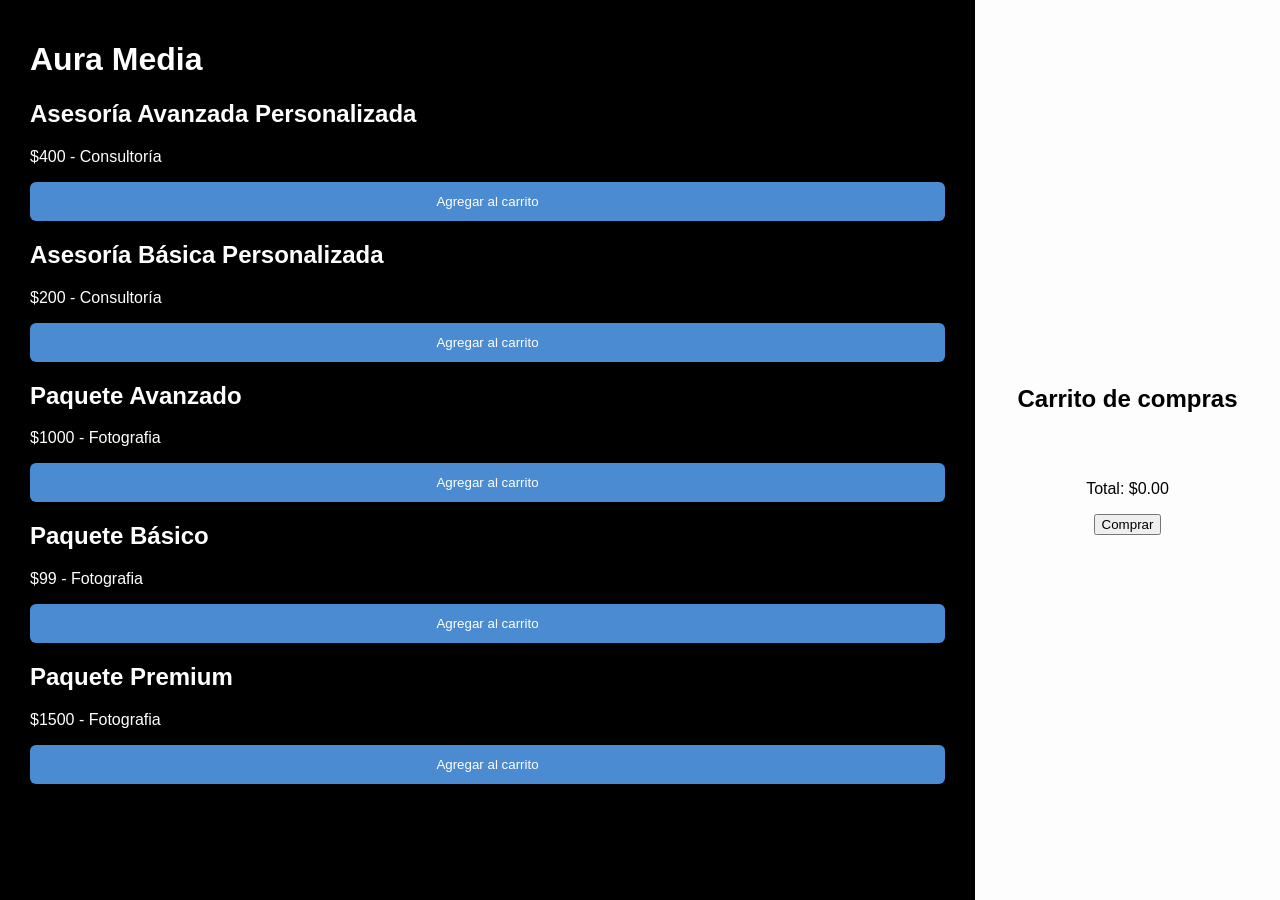
==== leccion3/Proyecto/index.html @ dc43cdec "ad project leccion 3" ====
<!DOCTYPE html>
<html lang="en">
<head>
    <meta charset="UTF-8">
    <meta name="viewport" content="width=device-width, initial-scale=1.0">
    <title>App de compras mejorada</title>
    <link rel="stylesheet" href="main.css">
</head>
<body>
    <div class="container-principal">
        <div class="container-productos" id="paquetes-container">
             <h1>Aura Media</h1>
            <div class="producto">
                <h2>Paquete Basico</h2>
                <p> 100 fotos</p>
                <button class="btn-agregar" data-producto-id="1">Agregar al carrito</button>
            </div>
            <div class="producto">
                <h2>Paquete Avanzado</h2>
                <p> 200 fotos</p>
                <button class="btn-agregar" data-producto-id="2">Agregar al carrito</button>
            </div>
                <div class="producto">
                    <h2>Paquete Premium</h2>
                    <p> 300 fotos</p>
                    <button class="btn-agregar" data-producto-id="3">Agregar al carrito</button>
                </div>

        </div>

        <div class="container-carrito">
            <h2>Carrito de compras</h2>
            <ul id="carrito-lista"></ul>
            <p>Total: $<span id="total">0.00</span></p>
            <button id="btn-comprar">Comprar</button>
        </div>
    </div>
    
    <script src="app.js"></script>
</body>
</html>
---- leccion3/Proyecto/main.css ----
body {
    background-color: #000000;
    font-family: Arial, sans-serif;
    margin: 0;
    padding: 0px;
    height: 100vh;
}

.container-principal {
    display: flex;
    color: #ffffff;
    border-radius: 8px;
    height: 100vh;
}

.container-productos {
    flex: 3;
    gap: 20px;
    justify-content: center;
    padding: 20px 30px;
    background-color: rgb(0, 0, 0);
}

.container-carrito {
    flex: 1;
    background-color: rgb(253, 253, 253);
    color: #000000;
    display: flex;
    flex-direction: column;     
    justify-content: center;
    align-items: center;
    
}

.paquetes {
    background: rgb(0, 0, 0);
    padding: 20px;
    margin: 10px;
    border-radius: 8px;
    box-shadow: 0 2px 10px rgba(0,0,0,0.1);
}

.btn-agregar {
    background: #4a8bd1;
    color: white;
    border: none;
    padding: 12px 24px;
    border-radius: 6px;
    cursor: pointer;
    width: 100%;
}
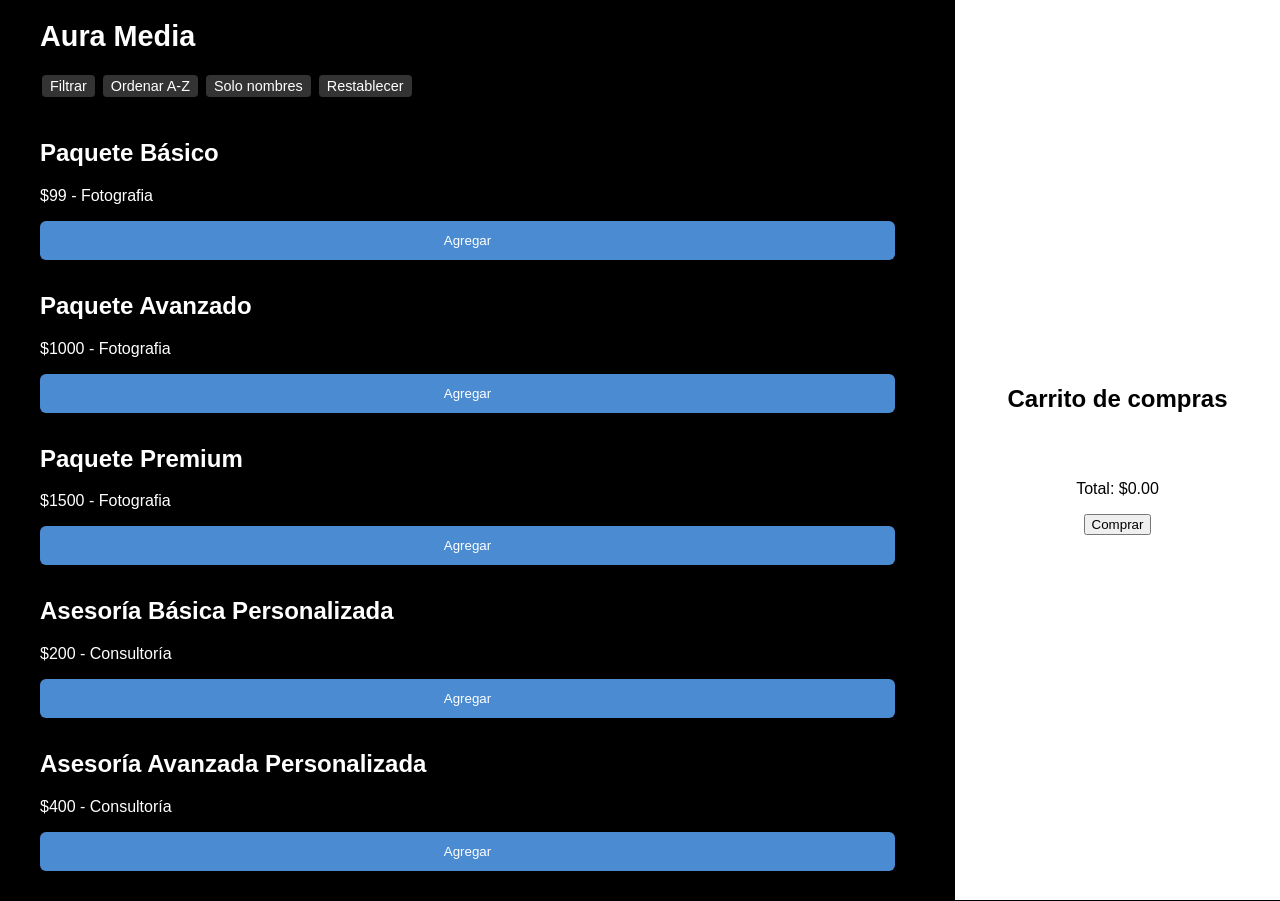
==== commit 5620f0ec: "add project lesson 3" ====
--- a/leccion3/Proyecto/index.html
+++ b/leccion3/Proyecto/index.html
@@ -1,41 +1,41 @@
-<!DOCTYPE html>
-<html lang="en">
-<head>
-    <meta charset="UTF-8">
-    <meta name="viewport" content="width=device-width, initial-scale=1.0">
+<!doctype html>
+<html lang="es">
+  <head>
+    <meta charset="UTF-8" />
+    <meta name="viewport" content="width=device-width, initial-scale=1.0" />
     <title>App de compras mejorada</title>
-    <link rel="stylesheet" href="main.css">
-</head>
-<body>
+    <link rel="stylesheet" href="main.css" />
+  </head>
+  <body>
     <div class="container-principal">
-        <div class="container-productos" id="paquetes-container">
-             <h1>Aura Media</h1>
-            <div class="producto">
-                <h2>Paquete Basico</h2>
-                <p> 100 fotos</p>
-                <button class="btn-agregar" data-producto-id="1">Agregar al carrito</button>
-            </div>
-            <div class="producto">
-                <h2>Paquete Avanzado</h2>
-                <p> 200 fotos</p>
-                <button class="btn-agregar" data-producto-id="2">Agregar al carrito</button>
-            </div>
-                <div class="producto">
-                    <h2>Paquete Premium</h2>
-                    <p> 300 fotos</p>
-                    <button class="btn-agregar" data-producto-id="3">Agregar al carrito</button>
-                </div>
+      <!-- Contenedor de productos y filtros -->
+      <div class="container-productos" id="paquetes-container">
+        <h1>Aura Media</h1>
+        <div class="filtros">
+          <button onclick="filtrarEconomicos()">
+             Filtrar 
+          </button>
+          <button onclick="ordenarAlfabeticamente()">
+             Ordenar A-Z 
+          </button>
+          <button onclick="generarListaNombres()">
+             Solo nombres 
+          </button>
+          <button onclick="mostrarPaquetes(paquetes)">Restablecer</button>
+          <div id="lista-nombres-map"></div>
+        </div>
+        <div id="lista-productos"></div>
+      </div>
 
-        </div>
+      <!-- Contenedor del carrito -->
+      <div class="container-carrito">
+        <h2>Carrito de compras</h2>
+        <ul id="carrito-lista"></ul>
+        <p>Total: $<span id="total">0.00</span></p>
+        <button id="btn-comprar">Comprar</button>
+      </div>
+    </div>
 
-        <div class="container-carrito">
-            <h2>Carrito de compras</h2>
-            <ul id="carrito-lista"></ul>
-            <p>Total: $<span id="total">0.00</span></p>
-            <button id="btn-comprar">Comprar</button>
-        </div>
-    </div>
-    
     <script src="app.js"></script>
-</body>
+  </body>
 </html>
--- a/leccion3/Proyecto/main.css
+++ b/leccion3/Proyecto/main.css
@@ -1,51 +1,95 @@
 body {
-    background-color: #000000;
-    font-family: Arial, sans-serif;
-    margin: 0;
-    padding: 0px;
-    height: 100vh;
+  background-color: #000;
+  color: #fff;
+  font-family: Arial, sans-serif;
+  margin: 0;
+  padding: 0;
+  height: 100vh;
 }
 
 .container-principal {
-    display: flex;
-    color: #ffffff;
-    border-radius: 8px;
-    height: 100vh;
+  display: flex;
+  height: 100vh;
+  color: #fff;
+  gap: 20px; /* espacio entre productos y carrito */
 }
 
+/* Contenedor de productos y filtros */
 .container-productos {
-    flex: 3;
-    gap: 20px;
-    justify-content: center;
-    padding: 20px 30px;
-    background-color: rgb(0, 0, 0);
+  flex: 3;
+  display: flex;
+  flex-direction: column;
+  padding: 20px 40px 20px;
+  background-color: #000;
+  gap: 20px; 
 }
 
-.container-carrito {
-    flex: 1;
-    background-color: rgb(253, 253, 253);
-    color: #000000;
-    display: flex;
-    flex-direction: column;     
-    justify-content: center;
-    align-items: center;
-    
+.container-productos h1 {
+  margin: 0;
+  font-size: 1.8rem;
+  color: #fff;
 }
 
+/* Filtros debajo del título */
+.filtros {
+  display: flex;
+  flex-wrap: wrap;
+  gap: 8px;
+  padding: 2px;
+  border-radius: 6px;
+}
+
+.filtros button {
+  padding: 3px 8px;
+  font-size: 0.9rem;
+  border: none;
+  border-radius: 4px;
+  cursor: pointer;
+  background-color: #333;
+  color: #fff;
+}
+
+#lista-nombres-map {
+  margin-top: 8px;
+  font-size: 0.85rem;
+  color: #333;
+}
+
+#lista-productos {
+  display: flex;
+  flex-direction: column;
+  gap: 12px;
+  padding-bottom: 30px;
+}
+
+/* Carrito a la derecha */
+.container-carrito {
+  flex: 1;
+  display: flex;
+  flex-direction: column;
+  justify-content: center;
+  align-items: center;
+  background-color: #fff;
+  color: #000;
+  padding: 20px;
+}
+
+/* Estilos de cada paquete */
 .paquetes {
-    background: rgb(0, 0, 0);
-    padding: 20px;
-    margin: 10px;
-    border-radius: 8px;
-    box-shadow: 0 2px 10px rgba(0,0,0,0.1);
+  background: #111;
+  color: #fff;
+  padding: 20px;
+  margin: 10px 0;
+  border-radius: 8px;
+  box-shadow: 0 2px 10px rgba(0, 0, 0, 0.2);
 }
 
 .btn-agregar {
-    background: #4a8bd1;
-    color: white;
-    border: none;
-    padding: 12px 24px;
-    border-radius: 6px;
-    cursor: pointer;
-    width: 100%;
-}
+  background: #4a8bd1;
+  color: white;
+  border: none;
+  padding: 12px 24px;
+  border-radius: 6px;
+  cursor: pointer;
+  width: 100%;
+}
